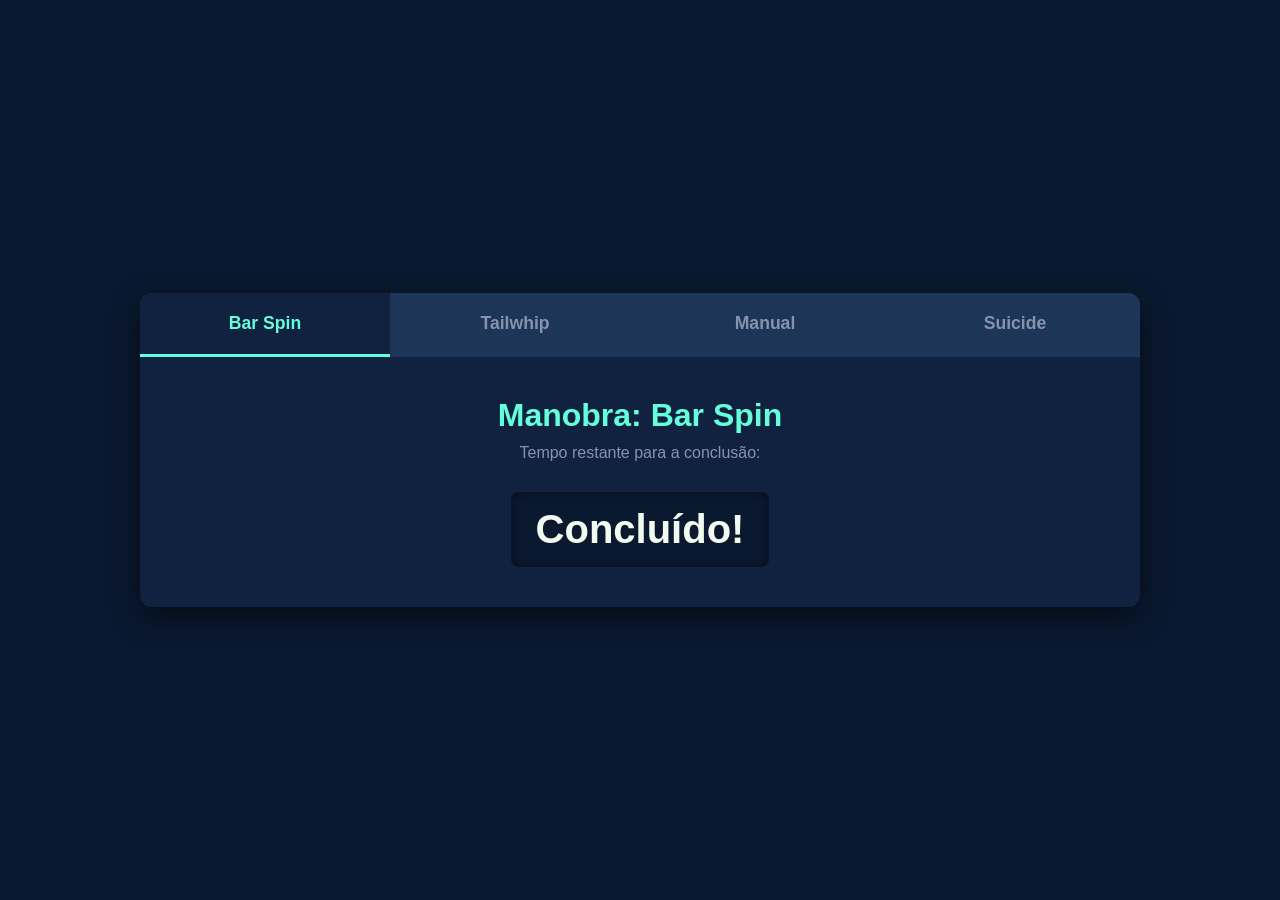
==== dd/index.html @ a86616c1 "Add files via upload" ====
<!DOCTYPE html>
<html lang="pt-BR">
<head>
    <meta charset="UTF-8">
    <meta name="viewport" content="width=device-width, initial-scale=1.0">
    <title>Cronômetros de Manobras BMX</title>
    <link rel="stylesheet" href="style.css">
</head>
<body>

    <main class="container">
        <nav class="tabs-nav">
            <button class="tab-btn active" onclick="openTab(event, 'barspin')">Bar Spin</button>
            <button class="tab-btn" onclick="openTab(event, 'tailwhip')">Tailwhip</button>
            <button class="tab-btn" onclick="openTab(event, 'manual')">Manual</button>
            <button class="tab-btn" onclick="openTab(event, 'suicide')">Suicide</button>
        </nav>

        <section class="tabs-content">
            <div id="barspin" class="tab-panel active">
                <h2>Manobra: Bar Spin</h2>
                <p>Tempo restante para a conclusão:</p>
                <div class="countdown" id="timer-barspin"></div>
            </div>

            <div id="tailwhip" class="tab-panel">
                <h2>Manobra: Tailwhip</h2>
                <p>Tempo restante para a conclusão:</p>
                <div class="countdown" id="timer-tailwhip"></div>
            </div>

            <div id="manual" class="tab-panel">
                <h2>Manobra: Manual</h2>
                <p>Tempo restante para a conclusão:</p>
                <div class="countdown" id="timer-manual"></div>
            </div>

            <div id="suicide" class="tab-panel">
                <h2>Manobra: Suicide</h2>
                <p>Tempo restante para a conclusão:</p>
                <div class="countdown" id="timer-suicide"></div>
            </div>
        </section>
    </main>

    <script src="script.js"></script>
</body>
</html>
---- dd/style.css ----
/* Reset básico */
* {
    margin: 0;
    padding: 0;
    box-sizing: border-box;
    font-family: 'Segoe UI', Tahoma, Geneva, Verdana, sans-serif;
}

body {
    background-color: #0a192f; /* Azul bem escuro */
    color: #e6f1ff;
    display: flex;
    justify-content: center;
    align-items: center;
    min-height: 100vh;
}

/* Container central ocupando 80% da tela */
.container {
    width: 80%;
    max-width: 1000px;
    background-color: #112240;
    border-radius: 12px;
    box-shadow: 0 10px 30px rgba(0, 0, 0, 0.5);
    overflow: hidden;
}

/* Navegação por Abas */
.tabs-nav {
    display: flex;
    background-color: #1d3557;
}

.tab-btn {
    flex: 1;
    padding: 20px;
    background: none;
    border: none;
    color: #8892b0;
    font-size: 1.1rem;
    font-weight: bold;
    cursor: pointer;
    transition: all 0.3s ease;
    border-bottom: 3px solid transparent;
}

.tab-btn:hover {
    color: #64ffda;
    background-color: #112240;
}

.tab-btn.active {
    color: #64ffda;
    background-color: #112240;
    border-bottom: 3px solid #64ffda;
}

/* Conteúdo das Abas */
.tabs-content {
    padding: 40px;
    text-align: center;
}

.tab-panel {
    display: none;
}

.tab-panel.active {
    display: block;
    animation: fadeIn 0.5s ease;
}

.tab-panel h2 {
    font-size: 2rem;
    margin-bottom: 10px;
    color: #64ffda;
}

.tab-panel p {
    color: #8892b0;
    margin-bottom: 30px;
}

/* Estilização do Cronômetro */
.countdown {
    display: flex;
    justify-content: center;
    gap: 20px;
}

.time-box {
    background-color: #0a192f;
    padding: 15px 25px;
    border-radius: 8px;
    min-width: 90px;
    box-shadow: inset 0 0 10px rgba(0,0,0,0.5);
}

.time-box span {
    display: block;
    font-size: 2.5rem;
    font-weight: bold;
    color: #f1faee;
}

.time-box label {
    font-size: 0.8rem;
    color: #64ffda;
    text-transform: uppercase;
    letter-spacing: 1px;
}

/* Animação simples de transição */
@keyframes fadeIn {
    from { opacity: 0; transform: translateY(10px); }
    to { opacity: 1; transform: translateY(0); }
}
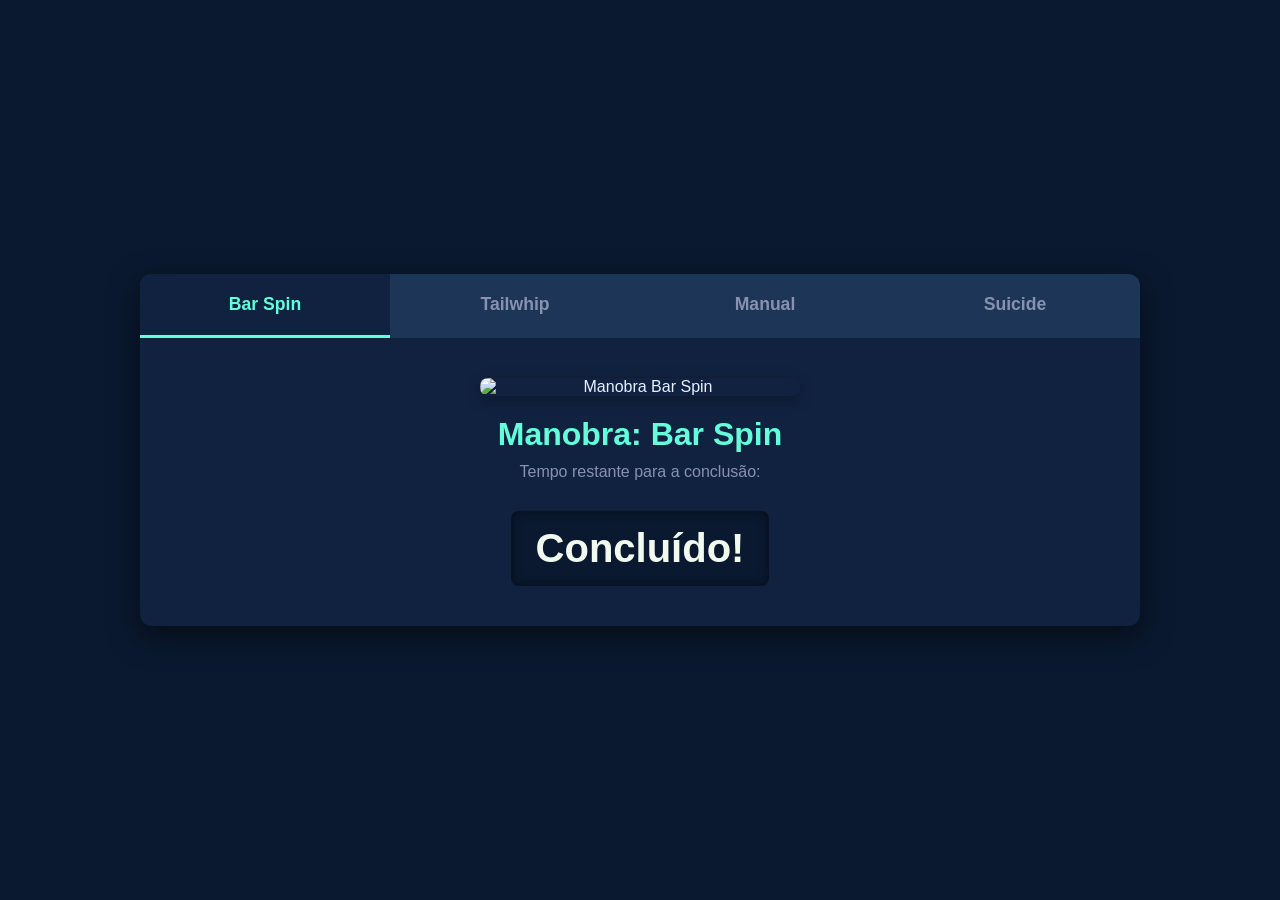
==== commit 87356c99: "Add files via upload" ====
--- a/dd/index.html
+++ b/dd/index.html
@@ -18,24 +18,28 @@
 
         <section class="tabs-content">
             <div id="barspin" class="tab-panel active">
+                <img src="https://rideukbmx.com/wp-content/uploads/2015/07/Basics2014_736.jpg" alt="Manobra Bar Spin" class="manobra-img">
                 <h2>Manobra: Bar Spin</h2>
                 <p>Tempo restante para a conclusão:</p>
                 <div class="countdown" id="timer-barspin"></div>
             </div>
 
             <div id="tailwhip" class="tab-panel">
+                <img src="https://encrypted-tbn0.gstatic.com/images?q=tbn:ANd9GcTr44Ewim0Xb_8mNdyeUuIn2AWqR72gjeA4Bg&s" alt="Manobra Tailwhip" class="manobra-img">
                 <h2>Manobra: Tailwhip</h2>
                 <p>Tempo restante para a conclusão:</p>
                 <div class="countdown" id="timer-tailwhip"></div>
             </div>
 
             <div id="manual" class="tab-panel">
+                <img src="https://www.wikihow.com/images/thumb/d/da/Do-a-Manual-on-a-Bicycle-Step-7-Version-2.jpg/aid119538-v4-1200px-Do-a-Manual-on-a-Bicycle-Step-7-Version-2.jpg" alt="Manobra Manual" class="manobra-img">
                 <h2>Manobra: Manual</h2>
                 <p>Tempo restante para a conclusão:</p>
                 <div class="countdown" id="timer-manual"></div>
             </div>
 
             <div id="suicide" class="tab-panel">
+                <img src="https://encrypted-tbn0.gstatic.com/images?q=tbn:ANd9GcTFhE58eu3Oi5MRUaC58c9EuSFc44MMl-vZ8g&s" alt="Manobra Suicide" class="manobra-img">
                 <h2>Manobra: Suicide</h2>
                 <p>Tempo restante para a conclusão:</p>
                 <div class="countdown" id="timer-suicide"></div>
--- a/dd/style.css
+++ b/dd/style.css
@@ -114,4 +114,14 @@
 @keyframes fadeIn {
     from { opacity: 0; transform: translateY(10px); }
     to { opacity: 1; transform: translateY(0); }
+}
+/* Estilização das imagens das manobras */
+.manobra-img {
+    max-width: 100%;
+    width: 320px; /* Define uma largura padrão */
+    height: auto;
+    border-radius: 8px; /* Arredonda os cantos para combinar com o layout */
+    margin-bottom: 20px; /* Cria um espaço entre a imagem e o título h2 */
+    box-shadow: 0 4px 15px rgba(0, 0, 0, 0.3); /* Adiciona uma sombra leve nas fotos */
+    display: inline-block; /* Garante o alinhamento centralizado pelo text-align do pai */
 }
